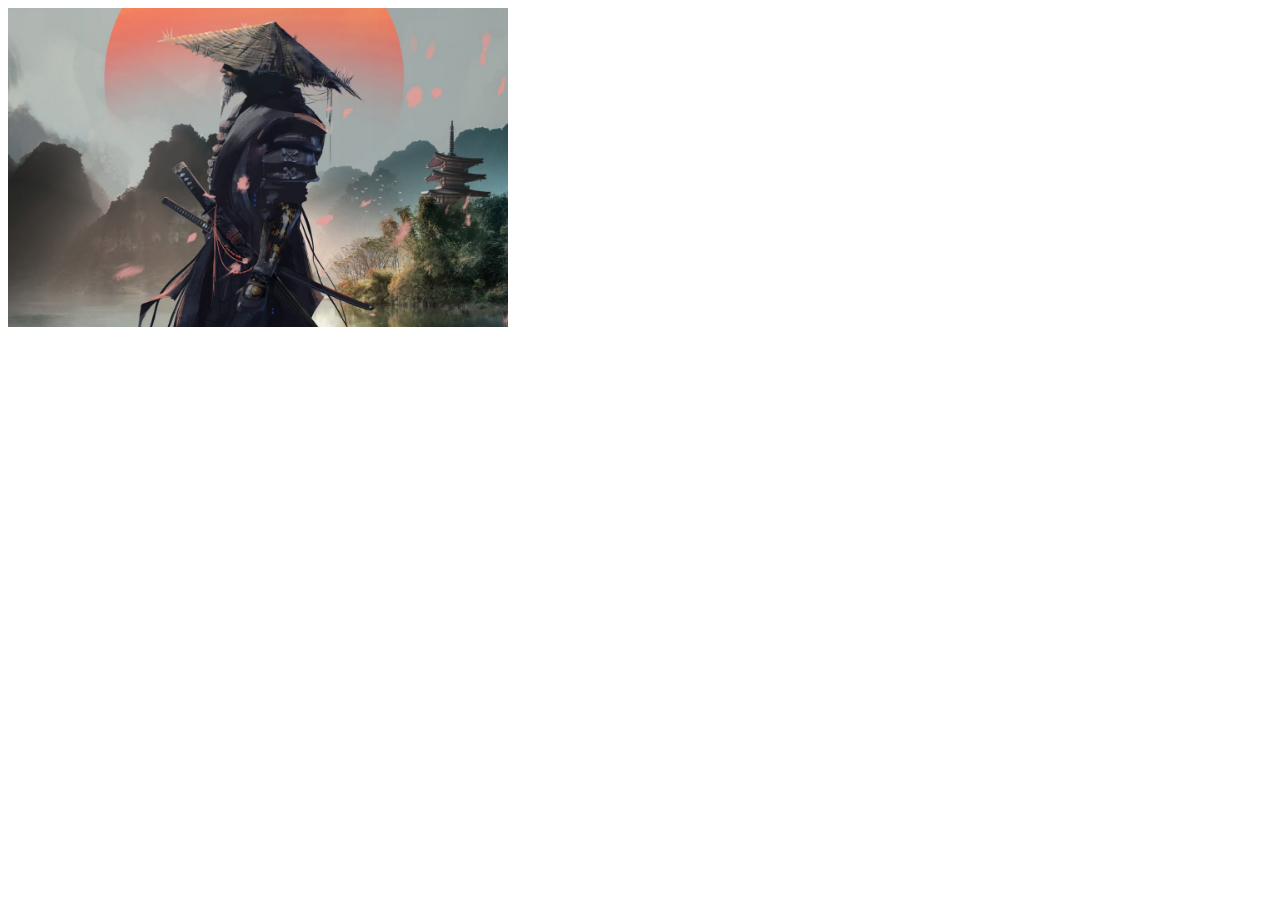
==== index.html @ 7d4199ed "feat: add html file" ====
<!DOCTYPE html>
<html lang="en">
<head>
    <meta charset="UTF-8">
    <meta name="viewport" content="width=device-width, initial-scale=1.0">
    <title>CV</title>
    <link rel="stylesheet" href="css/style.css">
</head>
<body>
    <img src="img/samurai.jpg" width="500px" alt="Avatar">
</body>
</html>
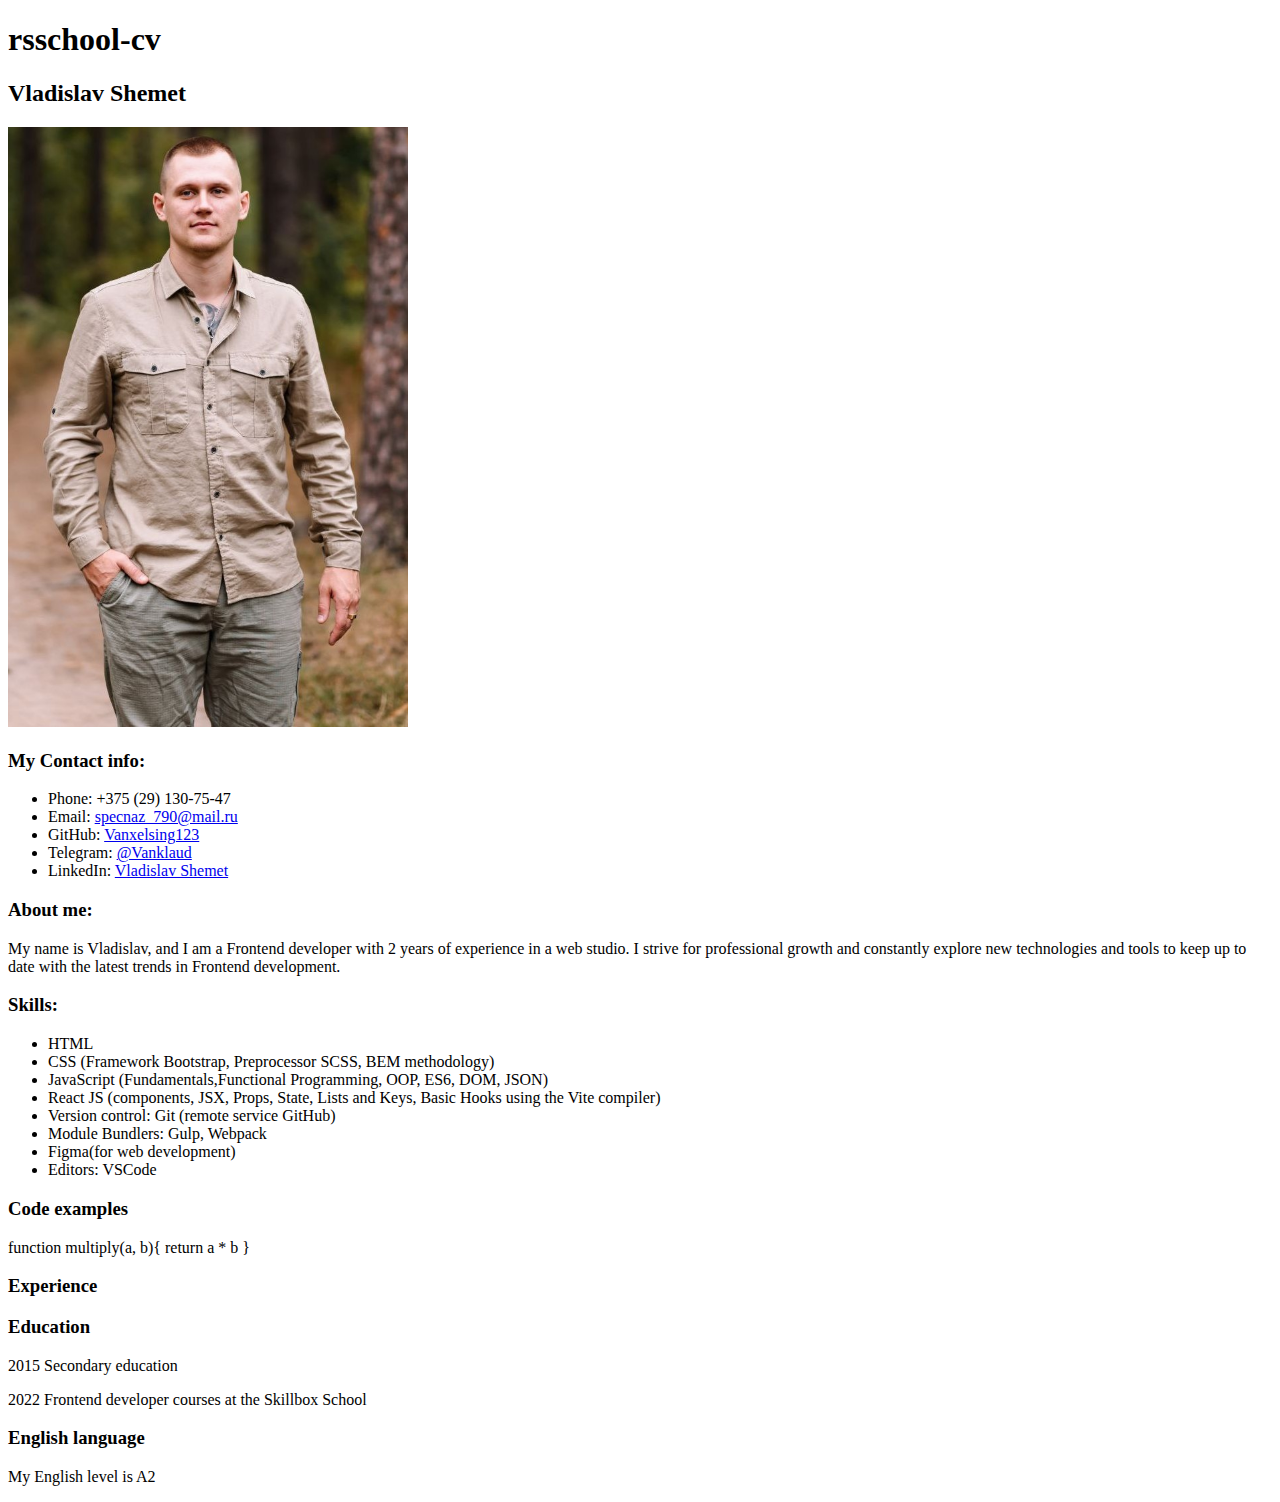
==== commit ecae6f81: "feat: index" ====
--- a/index.html
+++ b/index.html
@@ -7,6 +7,97 @@
     <link rel="stylesheet" href="css/style.css">
 </head>
 <body>
-    <img src="img/samurai.jpg" width="500px" alt="Avatar">
+   <div class="container">
+    <h1 class="title__rsschool">
+        rsschool-cv
+    </h1>
+    <h2 class="title__name">
+        Vladislav Shemet
+    </h2>
+    <img src="img/photo_2024-07-05_13-28-36.jpg" width="400px" height="600px" alt="Photo">
+    <h3 class="title">
+        My Contact info:
+    </h3>
+    <ul class="contact__item">
+        <li class="contact__li">
+            Phone: +375 (29) 130-75-47
+        </li>
+        <li class="contact__li">
+            Email: <a href="https://mail.ru/" class="contact__link">specnaz_790@mail.ru</a>
+        </li>
+        <li class="contact__li">
+            GitHub: <a href="https://github.com/Vanxelsing123" class="contact__link">Vanxelsing123</a> 
+        </li>
+        <li class="contact__li">
+            Telegram: <a href="https://t.me/Vanklaud" class="contact__link">@Vanklaud</a> 
+        </li>
+        <li class="contact__li">
+            LinkedIn: <a href="https://www.linkedin.com/in/vladislav-shemet-bb839b250/" class="contact__link">Vladislav Shemet</a>
+        </li>
+    </ul>
+    <h3 class="title">
+        About me:
+    </h3>
+    <p class="text__about">
+        My name is Vladislav, and I am a Frontend developer with 2 years of experience in a web studio.
+        I strive for professional growth and constantly explore new technologies and tools to keep up to date with the latest trends in Frontend development.
+    </p>
+   
+   <h3 class="title">
+        Skills:
+   </h3>
+    <ul class="skills__item">
+        <li class="skills__li">
+            HTML
+        </li>
+        <li class="skills__li">
+            CSS (Framework Bootstrap, Preprocessor SCSS, BEM methodology)
+        </li>
+        <li class="skills__li">
+            JavaScript (Fundamentals,Functional Programming, OOP, ES6, DOM, JSON)
+        </li>
+        <li class="skills__li">
+            React JS (components, JSX, Props, State, Lists and Keys, Basic Hooks using the Vite compiler)
+        </li>
+        <li class="skills__li">
+            Version control: Git (remote service GitHub)
+        </li>
+        <li class="skills__li">
+            Module Bundlers: Gulp, Webpack
+        </li>
+        <li class="skills__li">
+            Figma(for web development)
+        </li>
+        <li class="skills__li">
+            Editors: VSCode
+        </li>
+    </ul>
+    <h3 class="title">
+        Code examples
+    </h3>
+    <div class="code__examples">
+        function multiply(a, b){
+            return a * b
+       }
+    </div>
+    <h3 class="title">
+        Experience
+    </h3>
+    <h3 class="title">
+        Education
+    </h3>
+    <p class="text__education">
+        2015 Secondary education
+    </p>
+    <p class="text__education">
+        2022 Frontend developer courses at the Skillbox School
+    </p>
+    <h3 class="title">
+        English language
+    </h3>
+    <p class="text__language">
+        My English level is A2
+    </p>
+</div> 
 </body>
 </html>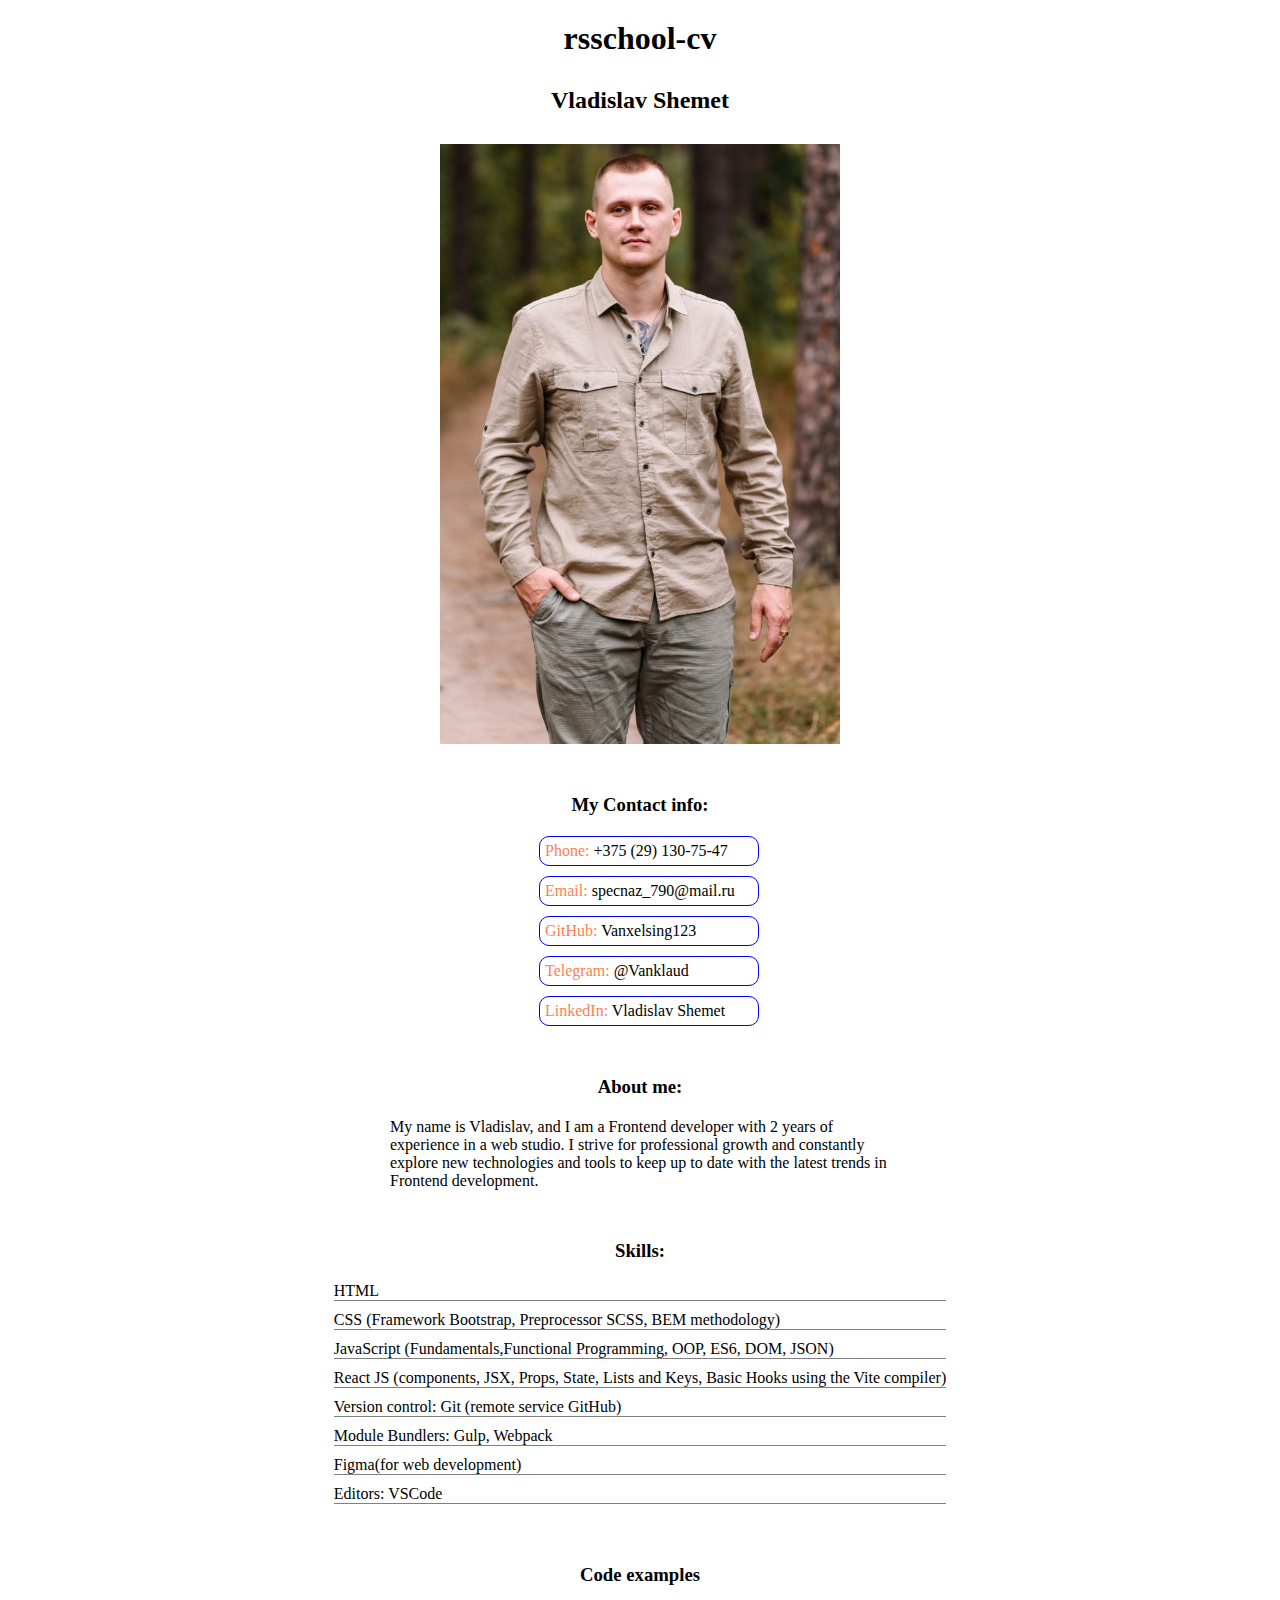
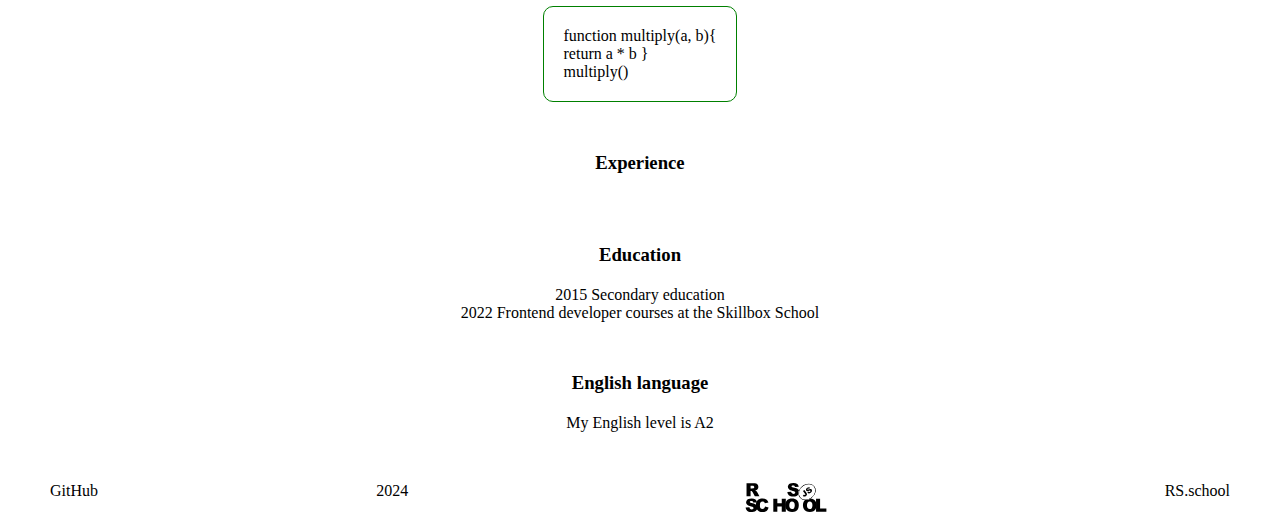
==== commit 7d303963: "feat: index" ====
--- a/index.html
+++ b/index.html
@@ -7,97 +7,161 @@
     <link rel="stylesheet" href="css/style.css">
 </head>
 <body>
-   <div class="container">
-    <h1 class="title__rsschool">
-        rsschool-cv
-    </h1>
-    <h2 class="title__name">
-        Vladislav Shemet
-    </h2>
-    <img src="img/photo_2024-07-05_13-28-36.jpg" width="400px" height="600px" alt="Photo">
-    <h3 class="title">
-        My Contact info:
-    </h3>
-    <ul class="contact__item">
-        <li class="contact__li">
-            Phone: +375 (29) 130-75-47
-        </li>
-        <li class="contact__li">
-            Email: <a href="https://mail.ru/" class="contact__link">specnaz_790@mail.ru</a>
-        </li>
-        <li class="contact__li">
-            GitHub: <a href="https://github.com/Vanxelsing123" class="contact__link">Vanxelsing123</a> 
-        </li>
-        <li class="contact__li">
-            Telegram: <a href="https://t.me/Vanklaud" class="contact__link">@Vanklaud</a> 
-        </li>
-        <li class="contact__li">
-            LinkedIn: <a href="https://www.linkedin.com/in/vladislav-shemet-bb839b250/" class="contact__link">Vladislav Shemet</a>
-        </li>
-    </ul>
-    <h3 class="title">
-        About me:
-    </h3>
-    <p class="text__about">
-        My name is Vladislav, and I am a Frontend developer with 2 years of experience in a web studio.
-        I strive for professional growth and constantly explore new technologies and tools to keep up to date with the latest trends in Frontend development.
-    </p>
-   
-   <h3 class="title">
-        Skills:
-   </h3>
-    <ul class="skills__item">
-        <li class="skills__li">
-            HTML
-        </li>
-        <li class="skills__li">
-            CSS (Framework Bootstrap, Preprocessor SCSS, BEM methodology)
-        </li>
-        <li class="skills__li">
-            JavaScript (Fundamentals,Functional Programming, OOP, ES6, DOM, JSON)
-        </li>
-        <li class="skills__li">
-            React JS (components, JSX, Props, State, Lists and Keys, Basic Hooks using the Vite compiler)
-        </li>
-        <li class="skills__li">
-            Version control: Git (remote service GitHub)
-        </li>
-        <li class="skills__li">
-            Module Bundlers: Gulp, Webpack
-        </li>
-        <li class="skills__li">
-            Figma(for web development)
-        </li>
-        <li class="skills__li">
-            Editors: VSCode
-        </li>
-    </ul>
-    <h3 class="title">
-        Code examples
-    </h3>
-    <div class="code__examples">
-        function multiply(a, b){
-            return a * b
-       }
+   <header class="header">
+    <div class="container">
+        <div class="header__content">
+            <h1 class="title__rsschool">
+                rsschool-cv
+            </h1>
+            <h2 class="title__name">
+                Vladislav Shemet
+            </h2>
+            <img class="header__img" src="img/photo_2024-07-05_13-28-36.jpg"  alt="Photo">
+        </div>
     </div>
-    <h3 class="title">
-        Experience
-    </h3>
-    <h3 class="title">
-        Education
-    </h3>
-    <p class="text__education">
-        2015 Secondary education
-    </p>
-    <p class="text__education">
-        2022 Frontend developer courses at the Skillbox School
-    </p>
-    <h3 class="title">
-        English language
-    </h3>
-    <p class="text__language">
-        My English level is A2
-    </p>
-</div> 
+   </header>
+<main class="main">
+    <section class="contact">
+        <div class="container">
+           <div class="contact__content">
+            <h3 class="title">
+                My Contact info:
+            </h3>
+                <ul class="contact__item">
+                <li class="contact__li">
+                    <span class="contact__name">Phone:</span> <a href="#">+375 (29) 130-75-47</a>
+                </li>
+                <li class="contact__li">
+                    <span class="contact__name">Email:</span> <a href="https://mail.ru/" class="contact__link">specnaz_790@mail.ru</a>
+                </li>
+                <li class="contact__li">
+                    <span class="contact__name">GitHub:</span> <a href="https://github.com/Vanxelsing123" class="contact__link">Vanxelsing123</a> 
+                </li>
+                <li class="contact__li">
+                    <span class="contact__name">Telegram:</span> <a href="https://t.me/Vanklaud" class="contact__link">@Vanklaud</a> 
+                </li>
+                <li class="contact__li">
+                    <span class="contact__name">LinkedIn:</span> <a href="https://www.linkedin.com/in/vladislav-shemet-bb839b250/" class="contact__link">Vladislav Shemet</a>
+                </li>
+                </ul>
+           </div>
+        </div>     
+    </section>
+    <section class="about">
+       <div class="container">
+            <div class="about__content">
+                <h3 class="title">
+                    About me:
+                </h3>
+                <p class="text__about">
+                    My name is Vladislav, and I am a Frontend developer with 2 years of experience in a web studio.
+                    I strive for professional growth and constantly explore new technologies and tools to keep up to date with the latest trends in Frontend development.
+                </p>
+            </div>
+       </div>
+    </section>
+   <section class="skills">
+     <div class="container">
+        <div class="skills__content">
+            <h3 class="title">
+                Skills:
+           </h3>
+            <ul class="skills__item">
+                <li class="skills__li">
+                    HTML
+                </li>
+                <li class="skills__li">
+                    CSS (Framework Bootstrap, Preprocessor SCSS, BEM methodology)
+                </li>
+                <li class="skills__li">
+                    JavaScript (Fundamentals,Functional Programming, OOP, ES6, DOM, JSON)
+                </li>
+                <li class="skills__li">
+                    React JS (components, JSX, Props, State, Lists and Keys, Basic Hooks using the Vite compiler)
+                </li>
+                <li class="skills__li">
+                    Version control: Git (remote service GitHub)
+                </li>
+                <li class="skills__li">
+                    Module Bundlers: Gulp, Webpack
+                </li>
+                <li class="skills__li">
+                    Figma(for web development)
+                </li>
+                <li class="skills__li">
+                    Editors: VSCode
+                </li>
+            </ul>
+        </div>
+     </div>
+   </section>
+   <section class="examples">
+        <div class="container">
+            <div class="examples__content">
+                <h3 class="title">
+                    Code examples
+                </h3>
+                <div class="code__examples">
+                  <span>
+                    function multiply(a, b){
+                  </span>
+                  <span>
+                        return a * b
+                   }
+                  </span>
+                  <span>
+                    multiply()
+                  </span>
+                </div>
+            </div>
+        </div>
+   </section>
+   <section class="experience">
+        <div class="container">
+            <div class="experience__content">
+                <h3 class="title">
+                    Experience
+                </h3>
+            </div>
+        </div>
+   </section>
+    <section class="education">
+        <div class="container">
+            <div class="education__content">
+                <h3 class="title">
+                    Education
+                </h3>
+                <p class="text__education">
+                    2015 Secondary education
+                </p>
+                <p class="text__education">
+                    2022 Frontend developer courses at the Skillbox School
+                </p>
+            </div>
+        </div>
+    </section>
+    <section class="language">
+        <div class="container"> 
+            <div class="language__content">
+                <h3 class="title">
+                    English language
+                </h3>
+                <p class="text__language">
+                    My English level is A2
+                </p>
+            </div>
+        </div>
+    </section>
+   </main>
+   <footer>
+        <div class="container">
+            <div class="footer__content">
+                <a href="https://github.com/Vanxelsing123?tab=repositories">GitHub</a>
+                <span>2024</span>
+                <img class="footer__img" src="img/rs-logo.svg" alt="Logo">
+                <a href="https://rs.school/courses/javascript-ru">RS.school</a>
+            </div>
+        </div>
+   </footer>
 </body>
 </html>--- a/css/style.css
+++ b/css/style.css
@@ -0,0 +1,187 @@
+html {
+    box-sizing: border-box;
+}
+
+html,
+body {
+    height: 100%;
+}
+
+*, 
+*::after, 
+*::before {
+    box-sizing: inherit;
+    margin: 0;
+    padding: 0;
+}
+
+ul {
+    list-style: none;
+}
+
+a {
+    text-decoration: none;
+    color: inherit;
+}
+
+.container {
+    max-width: 1200px;
+    margin: 0 auto;
+    padding: 0 10px;
+}
+
+/* header */
+
+.header__content {
+    display: flex;
+    flex-direction: column;
+    align-items: center;
+}
+
+.header {
+    margin-bottom: 50px;
+}
+
+.title__rsschool {
+    margin-top: 20px;
+    margin-bottom: 30px;
+}
+
+.title__name {
+    margin-bottom: 30px;
+}
+
+.header__img {
+    width: 400px;
+    height: 600px;
+}
+
+/* main */
+
+.main {
+    margin-bottom: 50px;
+}
+
+.title {
+    margin-bottom: 20px;
+}
+
+.contact {
+    margin-bottom: 50px;
+}
+
+.contact__content {
+    display: flex;
+    flex-direction: column;
+    align-items: center;
+}
+
+.contact__item  {
+        display: flex;
+    margin-bottom: 50px;
+    align-items: flex-start;
+    flex-direction: column;
+    margin: 0 auto;
+    width: 202px;
+}
+
+.contact__name {
+    color: coral;
+}
+
+.contact__li {
+    width: 220px;
+    padding: 5px;
+    border: 1px solid blue;
+    border-radius: 10px;
+    margin-bottom: 10px;
+}
+
+.contact__li:last-child {
+    margin-bottom: 0;
+}
+
+.about {
+    margin-bottom: 50px;
+}
+
+.about__content {
+    display: flex;
+    flex-direction: column;
+    align-items: center;
+}
+
+.text__about {
+    width: 500px;
+}
+
+.skills {
+    margin-bottom: 50px;
+}
+
+.skills__content {
+    display: flex;
+    flex-direction: column;
+    align-items: center;
+}
+
+.skills__li {
+    border-bottom: 1px solid grey;
+    margin-bottom: 10px;
+}
+
+.examples {
+    margin-bottom: 50px;
+}
+
+.examples__content {
+    display: flex;
+    flex-direction: column;
+    align-items: center;
+}
+
+.code__examples {
+    display: flex;
+    flex-direction: column;
+    align-items: flex-start;
+    padding: 20px;
+    border: 1px solid green;
+    border-radius: 10px;
+}
+
+.experience {
+    margin-bottom: 50px;
+}
+
+.experience__content {
+    display: flex;
+    flex-direction: column;
+    align-items: center;
+}
+
+.education {
+    margin-bottom: 50px;
+}
+
+.education__content {
+    display: flex;
+    flex-direction: column;
+    align-items: center;
+}
+
+
+.language__content {
+    display: flex;
+    flex-direction: column;
+    align-items: center;
+}
+
+.footer__content {
+    display: flex;
+    justify-content: space-between;
+}
+
+.footer__img {
+    width: 200px;
+    height: 30px;
+}